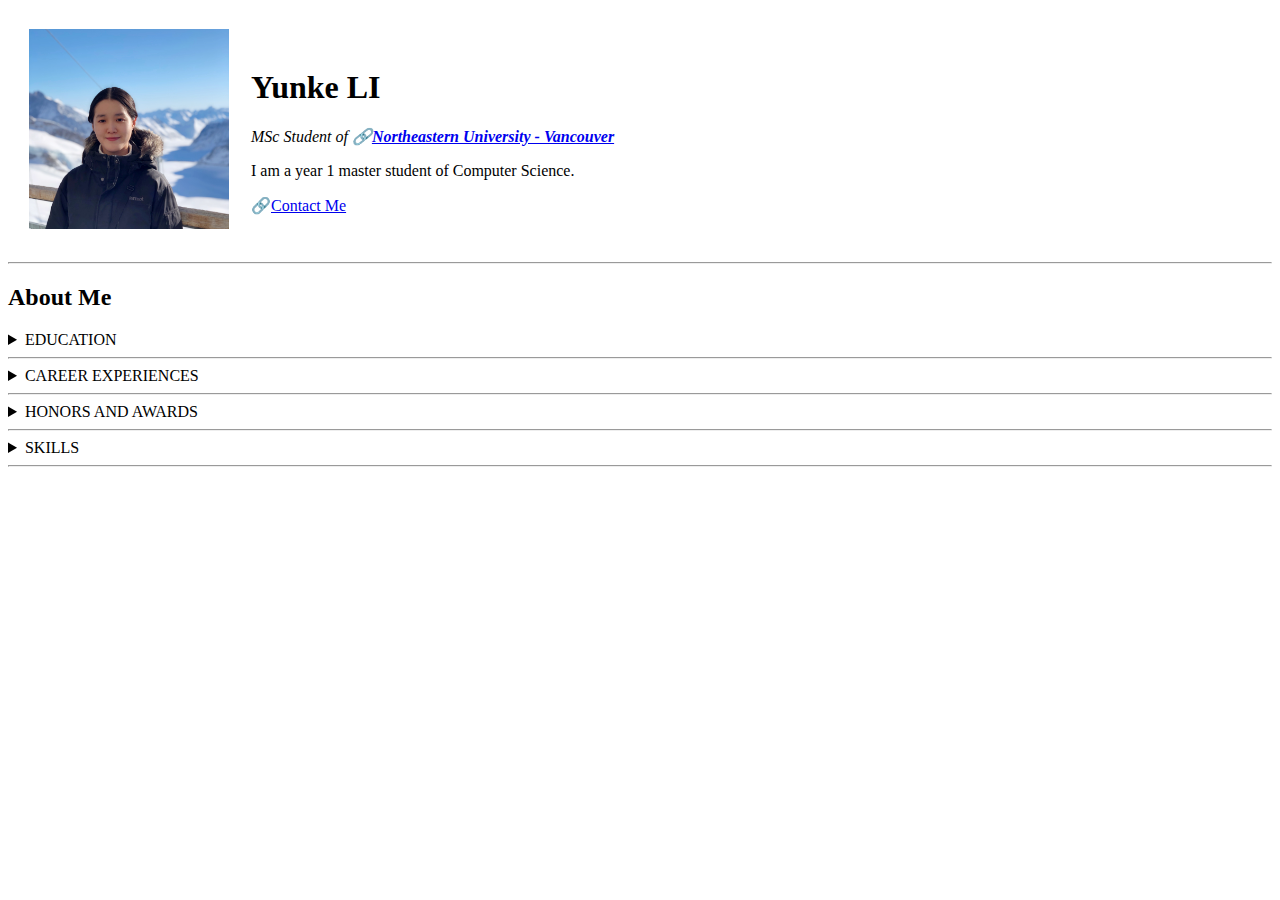
==== index.html @ 312d3c29 "commit message" ====
<!DOCTYPE html>
<html lang="en" dir="ltr">

<head>
  <meta charset="utf-8">
  <title>YUNKE LI's Personal Site</title>
</head>

<body>
  <table cellspacing="20">
    <tr>
      <td> <img src="Images/Yunke Li.jpg" width="200" /></td>
      <td>
        <h1>Yunke LI</h1>
        <p><em>MSc Student of 🔗<strong><a href="https://vancouver.northeastern.edu/">Northeastern University - Vancouver</a></strong></em></p>
        <p>I am a year 1 master student of Computer Science. <br /></p>
        🔗<a href="Contact Me.html">Contact Me</a>
      </td>
    </tr>
  </table>

  <hr>
  <h2>About Me</h2>
  <details>
    <summary>EDUCATION</summary>
    <table cellspacing="20">
      <tr>
        <td><b>The University of Hong Kong (HKU)</b><br />
          <em>MSc(Eng) in Industrial Engineering and Logistics Management</em>
        </td>
        <td><b>Sep. 2019 - Sep. 2020</b></td>
      </tr>
      <tr>
        <td><b>Shanghai Jiao Tong University (SJTU)</b><br />
          <em>B.E. in Nuclear Engineering</em>, School of Mechanical Engineering
        </td>
        <td><b>Sep. 2015 - June 2019</b></td>
      </tr>
    </table>

  </details>
  <hr>
  <details>
    <summary>CAREER EXPERIENCES</summary>
    <p><b>Operation Management Specialist, Oct. 2020 - Present</b><br>
      <a href="http://logistics.sinotrans.com/col/col1730/index.html"> <em>Sinotrans Logistics Co.</em></a> Guangzhou, China<br>
      Responsible for key account management, lean management and department support, including:
    <ul>
      <li>Supervise the operation quality of key projects and track the rectification of non-conforming KPI;</li>
      <li>Visit customers regularly, handle and follow-up customer complaints, maintain customer satisfaction;</li>
      <li>Implementation of PMO (Lean warehouse and transportation, Reduction of project operating costs);</li>
      <li>Support the organization and development of daily work of the Operation Management Department.</li>
    </ul>
    </p>
  </details>
  <hr>
  <details>
    <summary>HONORS AND AWARDS</summary>
    <ul>
      <li>Excellent Design Award for Undergraduate Thesis (12/133), 2019</li>
      <li>Member of SJTU First International Organization Talent Camp, 2018</li>
      <li>Academic Excellence Scholarship, 2017 & 2018</li>
      <li>Excellence Award for Course Project in Design and Manufacture II, 2017</li>
    </ul>
  </details>
  <hr>
  <details>
    <summary>SKILLS</summary>
    <table>
      <tr>
        <td>
          <table cellspacing="10">
            <tr>
              <td>PYTHON<br />
                C++</td>
              <td>⭐⭐⭐⭐<br />
                ⭐⭐⭐</td>

            </tr>
          </table>
        </td>
        <td>
          <table cellspacing="10">
            <tr>
              <td>MATLAB<br />
                Web Development</td>
              <td>⭐⭐⭐⭐<br />
                ⭐⭐⭐</td>
            </tr>
          </table>
        </td>
      </tr>
    </table>
  </details>
  <hr>
</body>

</html>
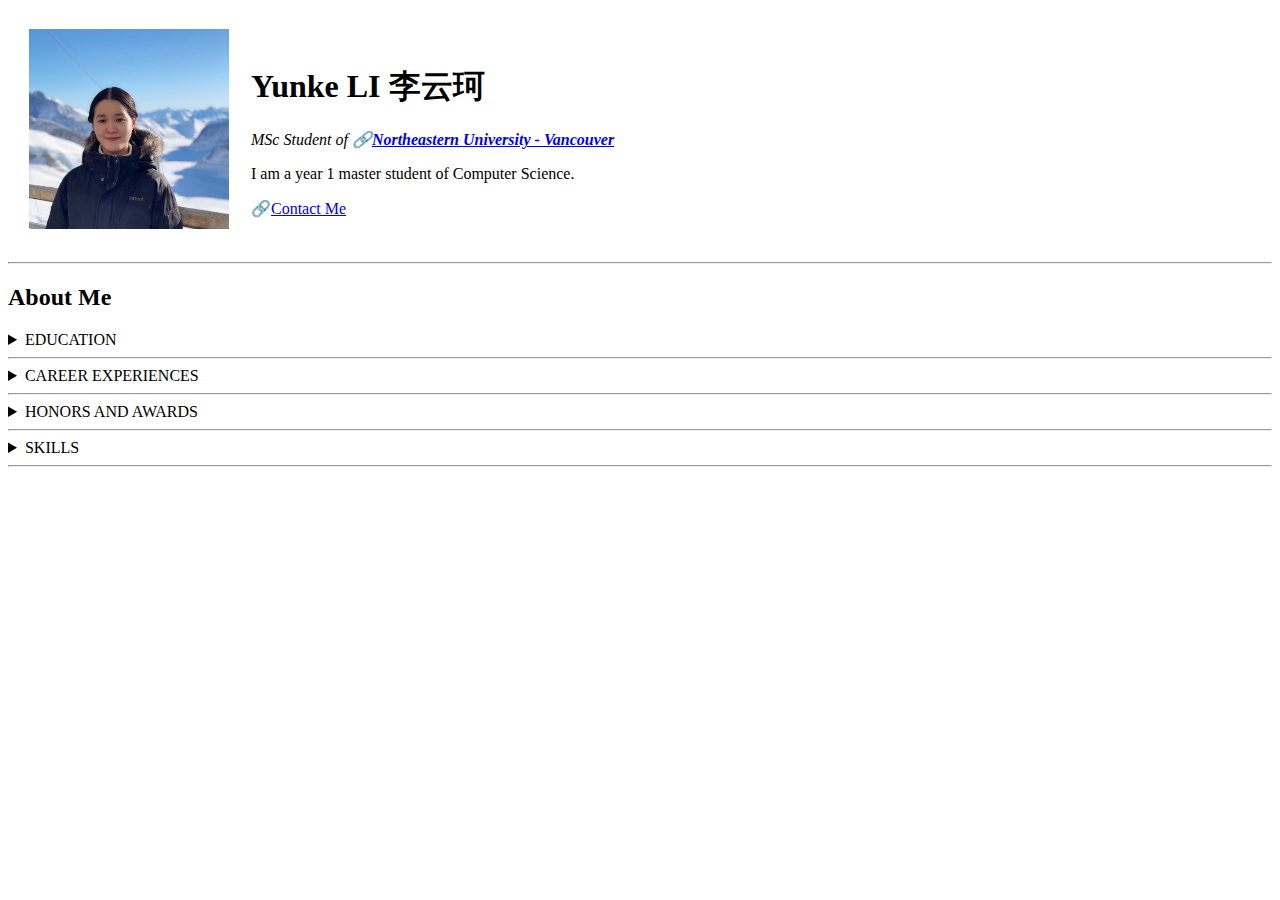
==== commit 03073657: "love yanqi" ====
--- a/index.html
+++ b/index.html
@@ -11,7 +11,7 @@
     <tr>
       <td> <img src="Images/Yunke Li.jpg" width="200" /></td>
       <td>
-        <h1>Yunke LI</h1>
+        <h1>Yunke LI 李云珂</h1>
         <p><em>MSc Student of 🔗<strong><a href="https://vancouver.northeastern.edu/">Northeastern University - Vancouver</a></strong></em></p>
         <p>I am a year 1 master student of Computer Science. <br /></p>
         🔗<a href="Contact Me.html">Contact Me</a>
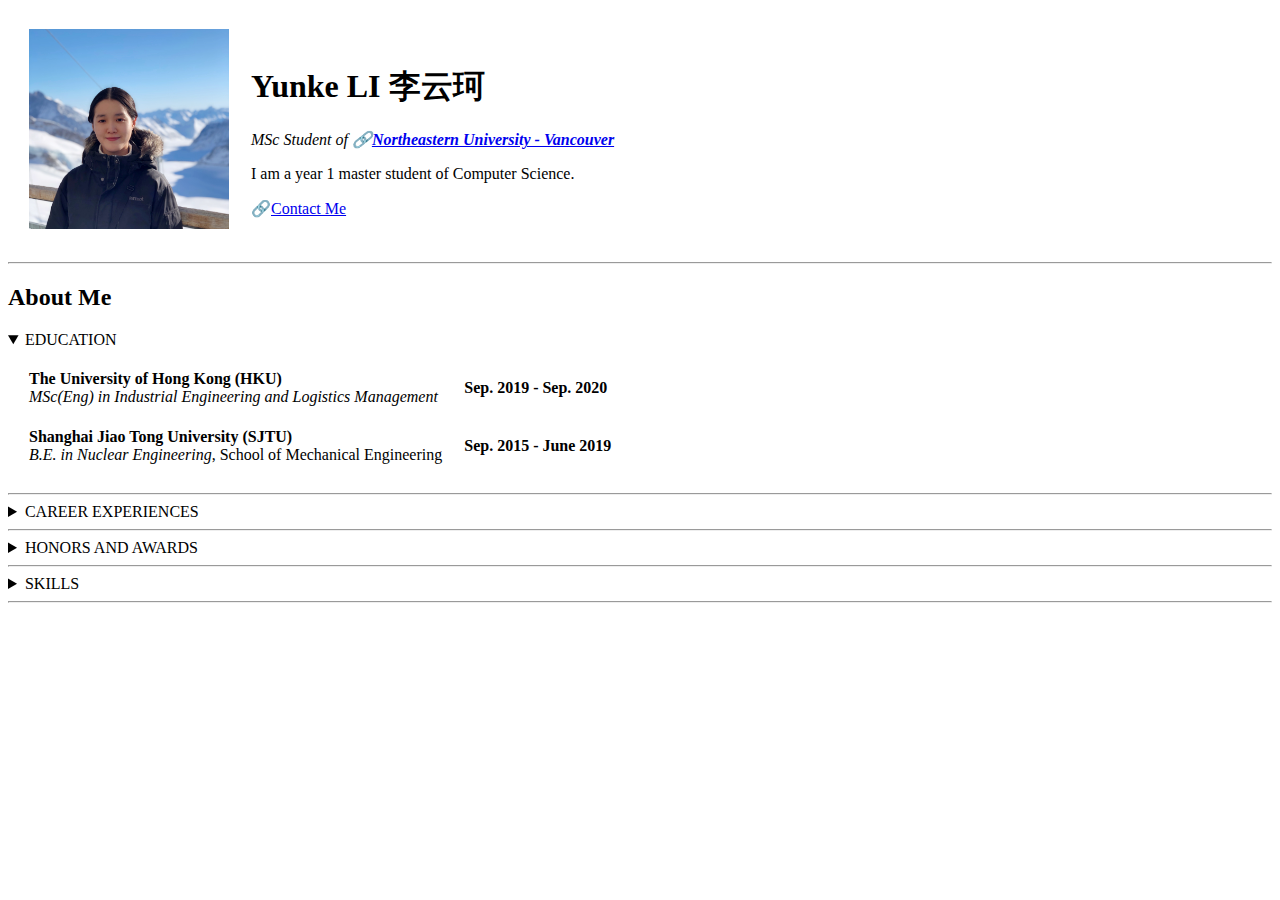
==== commit 97038601: "open education details" ====
--- a/index.html
+++ b/index.html
@@ -21,7 +21,7 @@
 
   <hr>
   <h2>About Me</h2>
-  <details>
+  <details open>
     <summary>EDUCATION</summary>
     <table cellspacing="20">
       <tr>
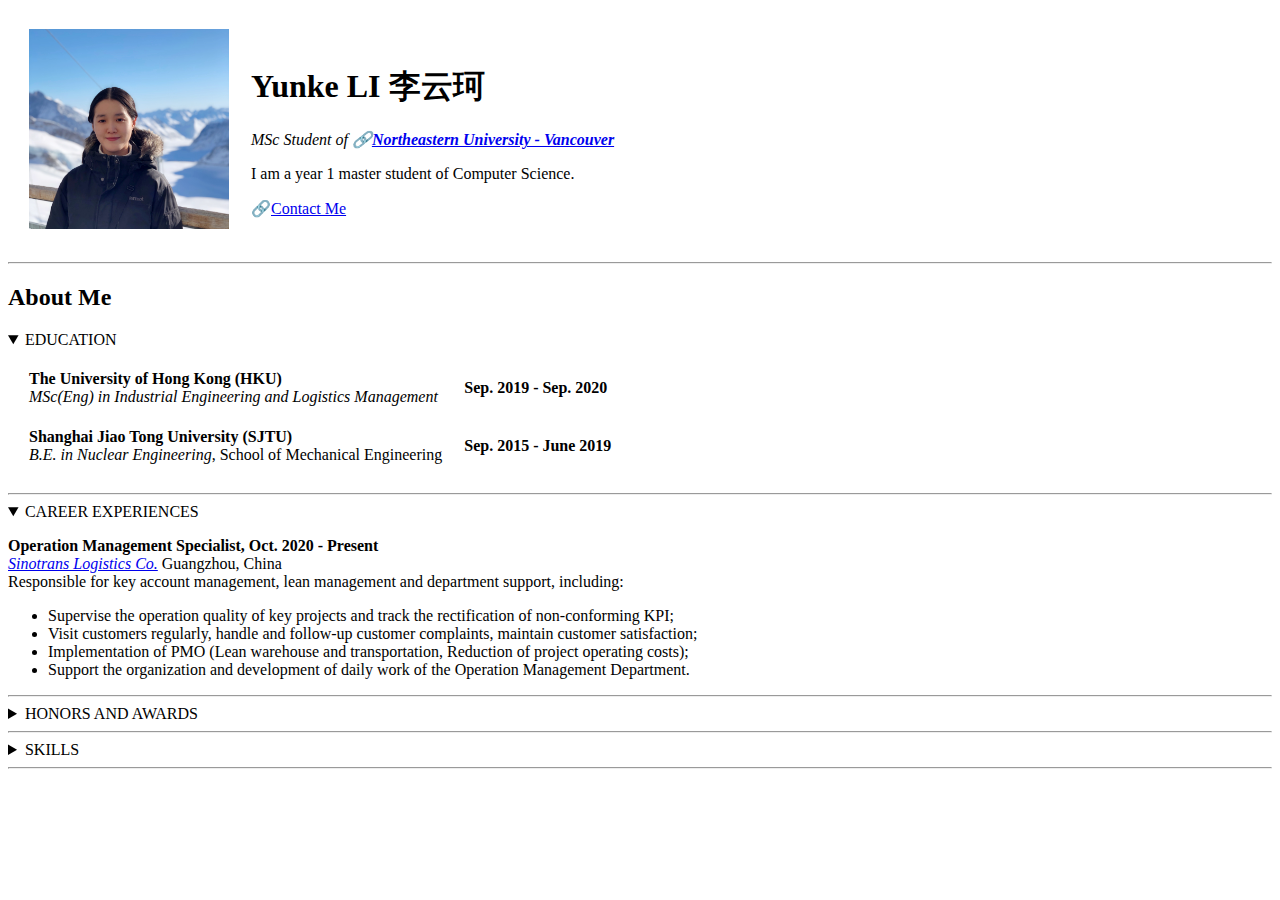
==== commit e09c55a1: "Open work experience" ====
--- a/index.html
+++ b/index.html
@@ -40,7 +40,7 @@
 
   </details>
   <hr>
-  <details>
+  <details open>
     <summary>CAREER EXPERIENCES</summary>
     <p><b>Operation Management Specialist, Oct. 2020 - Present</b><br>
       <a href="http://logistics.sinotrans.com/col/col1730/index.html"> <em>Sinotrans Logistics Co.</em></a> Guangzhou, China<br>
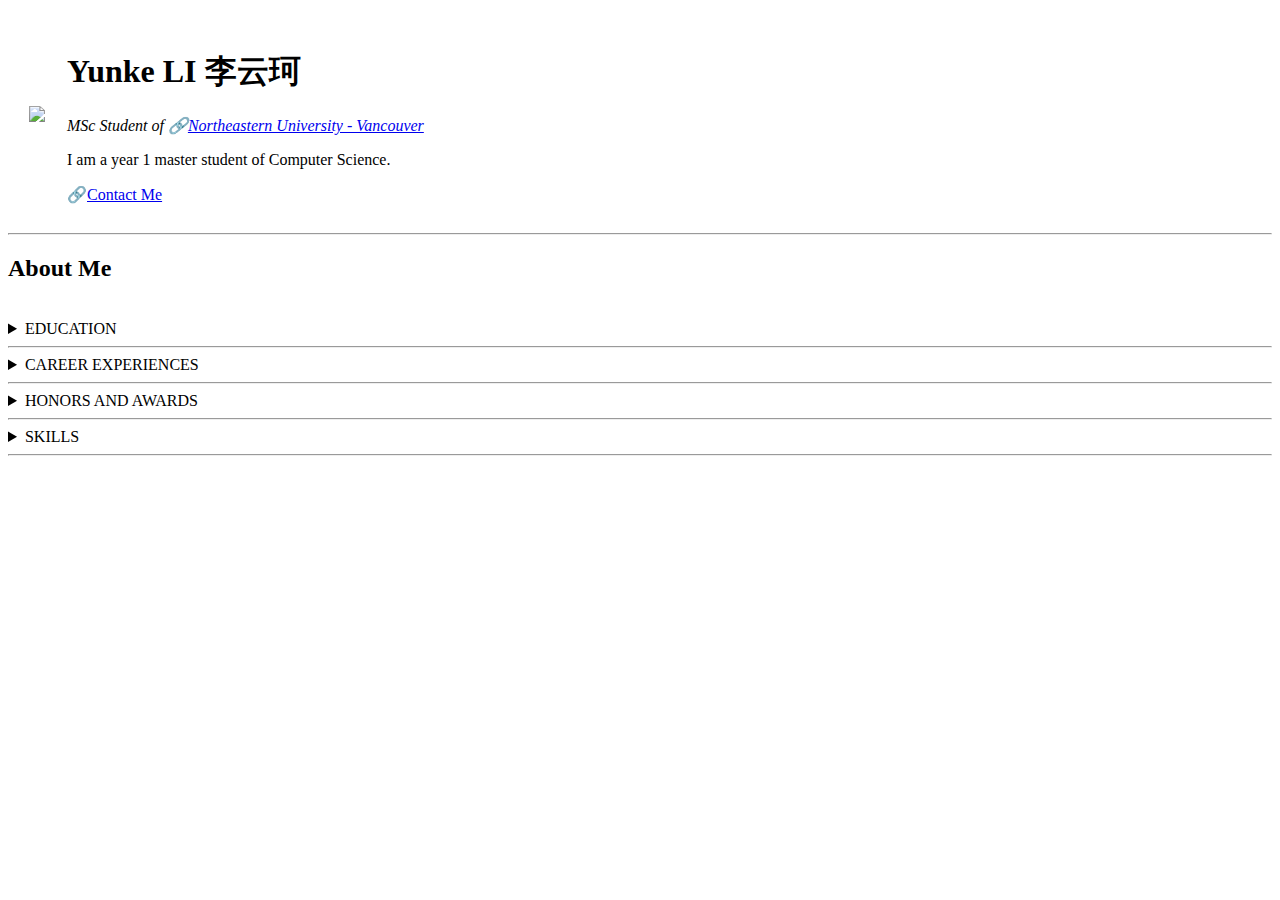
==== commit f3432bae: "add css fuctions" ====
--- a/index.html
+++ b/index.html
@@ -6,13 +6,15 @@
   <title>YUNKE LI's Personal Site</title>
 </head>
 
+<link rel="stylesheet" href="css/styles.css">
+
 <body>
   <table cellspacing="20">
     <tr>
-      <td> <img src="Images/Yunke Li.jpg" width="200" /></td>
+      <td> <img src="Images/selfie.png" width="200" /></td>
       <td>
         <h1>Yunke LI 李云珂</h1>
-        <p><em>MSc Student of 🔗<strong><a href="https://vancouver.northeastern.edu/">Northeastern University - Vancouver</a></strong></em></p>
+        <p><em>MSc Student of 🔗<a href="https://vancouver.northeastern.edu/">Northeastern University - Vancouver</a></em></p>
         <p>I am a year 1 master student of Computer Science. <br /></p>
         🔗<a href="Contact Me.html">Contact Me</a>
       </td>
@@ -21,9 +23,10 @@
 
   <hr>
   <h2>About Me</h2>
-  <details open>
+  <br />
+  <details>
     <summary>EDUCATION</summary>
-    <table cellspacing="20">
+    <table class="education" cellspacing="20">
       <tr>
         <td><b>The University of Hong Kong (HKU)</b><br />
           <em>MSc(Eng) in Industrial Engineering and Logistics Management</em>
@@ -40,12 +43,12 @@
 
   </details>
   <hr>
-  <details open>
+  <details>
     <summary>CAREER EXPERIENCES</summary>
-    <p><b>Operation Management Specialist, Oct. 2020 - Present</b><br>
+    <p class="career"><b>Operation Management Specialist, Oct. 2020 - Present</b><br>
       <a href="http://logistics.sinotrans.com/col/col1730/index.html"> <em>Sinotrans Logistics Co.</em></a> Guangzhou, China<br>
       Responsible for key account management, lean management and department support, including:
-    <ul>
+    <ul class="career">
       <li>Supervise the operation quality of key projects and track the rectification of non-conforming KPI;</li>
       <li>Visit customers regularly, handle and follow-up customer complaints, maintain customer satisfaction;</li>
       <li>Implementation of PMO (Lean warehouse and transportation, Reduction of project operating costs);</li>
@@ -56,7 +59,7 @@
   <hr>
   <details>
     <summary>HONORS AND AWARDS</summary>
-    <ul>
+    <ul class="honors">
       <li>Excellent Design Award for Undergraduate Thesis (12/133), 2019</li>
       <li>Member of SJTU First International Organization Talent Camp, 2018</li>
       <li>Academic Excellence Scholarship, 2017 & 2018</li>
